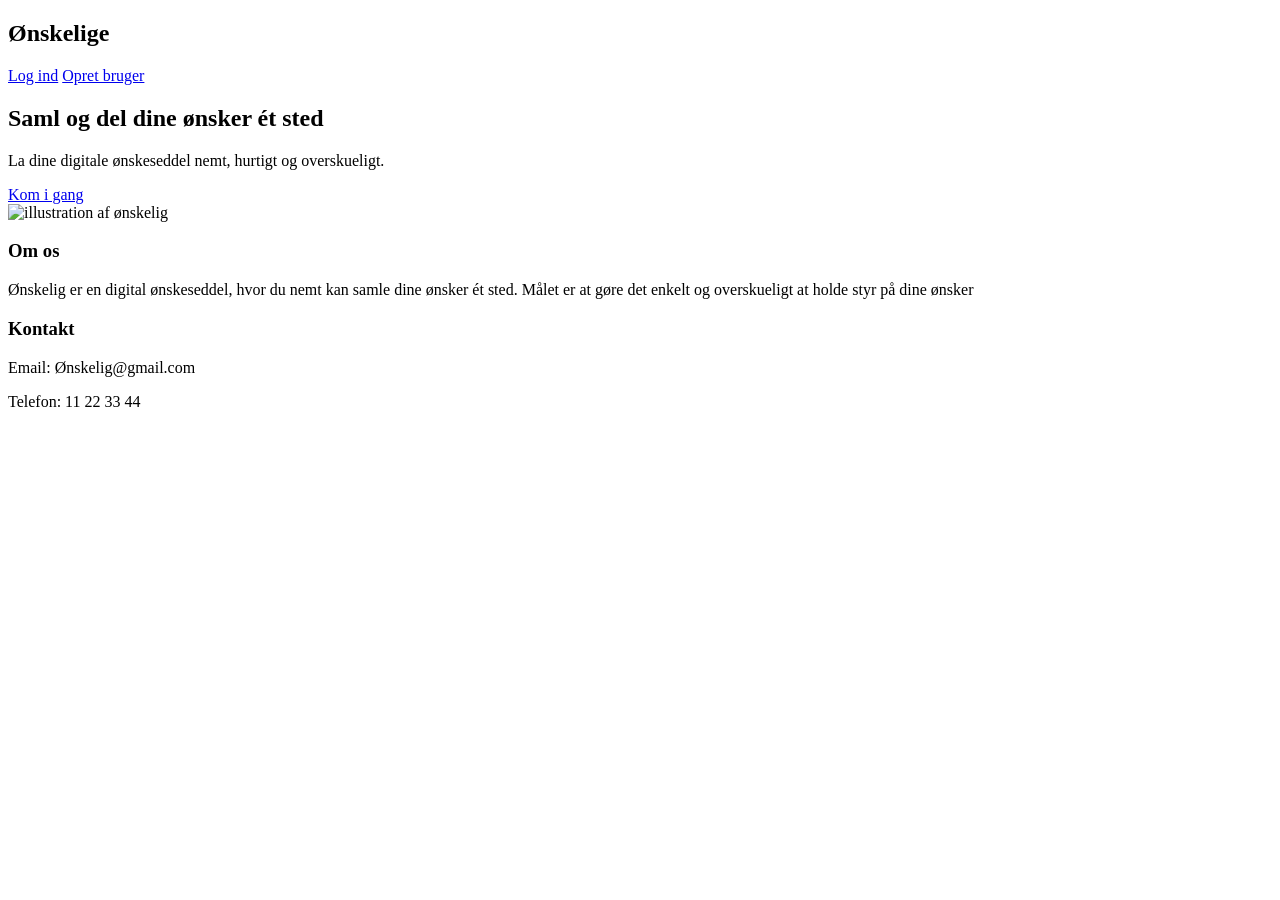
==== src/main/resources/templates/index.html @ 17f8b538 "alt muligt" ====
<!DOCTYPE html>
<html lang="en">
<head>
    <meta charset="UTF-8">
    <title>Ønskelige</title>
    <link rel="stylesheet" href="style.css">
</head>
<body>
<header class="hero">
    <nav class="navbar">
        <h1 class="logo">Ønskelige</h1>
        <div class="nav-buttons">
            <a href="/login" class="btn">Log ind</a>
            <a href="/register" class="btn btn-primary">Opret bruger</a>
        </div>
    </nav>

    <section class="hero-content">
        <div class="hero-text">
            <h2> Saml og del dine ønsker ét sted</h2>
            <p>La dine digitale ønskeseddel nemt, hurtigt og overskueligt.</p>
            <a href="/register" class="btn btn-primary">Kom i gang</a>
        </div>

        <div class="hero-image">
            <img src="/static/wishlist.jpg" alt="illustration af ønskelig">
        </div>
    </section>
</header>

<main>
    <section class="about">
        <h3>Om os</h3>
        <p>Ønskelig er en digital ønskeseddel, hvor du nemt kan samle dine ønsker ét sted.
            Målet er at gøre det enkelt og overskueligt at holde styr på dine ønsker
        </p>
    </section>

    <section class="contact">
        <h3>Kontakt</h3>
        <p>Email: Ønskelig@gmail.com</p>
        <p>Telefon: 11 22 33 44</p>
    </section>
</main>




</body>
</html>
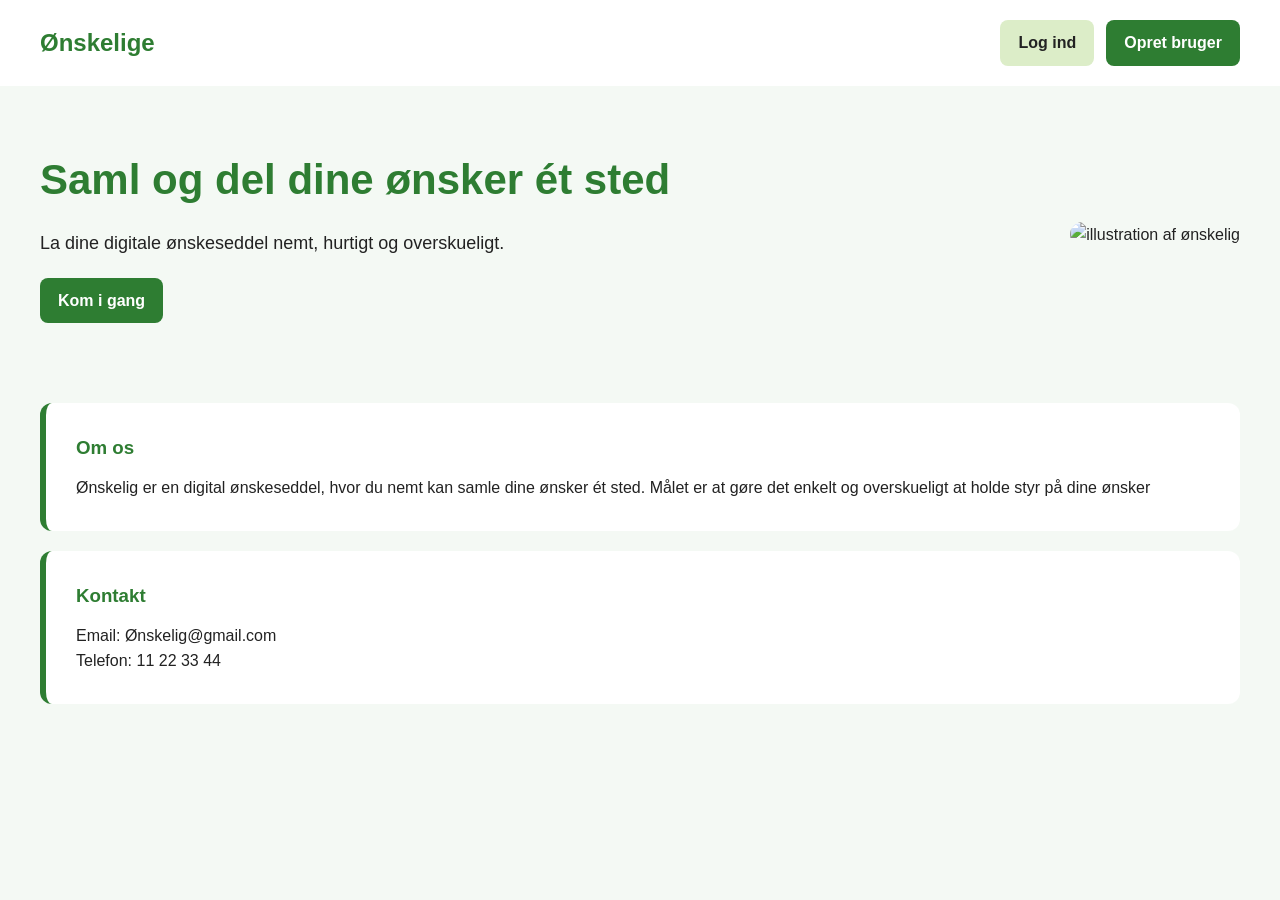
==== commit 1a9a1ae6: "Merge remote-tracking branch 'origin/main' # Conflicts: #	src/main/resources/templates/login.html" ====
--- a/src/main/resources/templates/index.html
+++ b/src/main/resources/templates/index.html
@@ -3,7 +3,7 @@
 <head>
     <meta charset="UTF-8">
     <title>Ønskelige</title>
-    <link rel="stylesheet" href="style.css">
+    <link rel="stylesheet" href="../static/css/style.css">
 </head>
 <body>
 <header class="hero">
--- a/src/main/resources/static/css/style.css
+++ b/src/main/resources/static/css/style.css
@@ -0,0 +1,101 @@
+:root {
+    --primary-color: #2e7d32;
+    --primary-light: #66bb6a;
+    --backround-color: #f4f9f4;
+    --button-light: #dcedc8;
+    --text-color: #222;
+    --white: #ffffff;
+}
+
+* {
+    margin: 0;
+    padding: 0;
+    box-sizing: border-box;
+}
+
+body {
+    font-family: Arial, sans-serif;
+    background-color: var(--backround-color);
+    color: var(--text-color);
+    line-height: 1.6;
+}
+
+.navbar {
+    display: flex;
+    justify-content: space-between;
+    align-items: center;
+    padding: 20px 40px;
+    background-color: var(--white);
+}
+
+.logo {
+    front-size: 28px;
+    color: var(--primary-color);
+}
+
+.nav-buttons {
+    display: flex;
+    gap: 12px;
+}
+
+.btn {
+    text-decoration: none;
+    padding: 10px 18px;
+    border-radius: 8px;
+    background-color: var(--button-light);
+    color: var(--text-color);
+    font-weight: bold;
+    display: inline-block;
+    transition: 0.2s;
+}
+
+.btn-primary {
+    background-color: var(--primary-color);
+    color: var(--white);
+}
+
+.btn:hover {
+    opacity: 0.9;
+    transform: scale(1.03);
+}
+
+.hero-content {
+    display: flex;
+    justify-content: space-between;
+    align-items: center;
+    padding: 60px 40px;
+    gap: 40px;
+    flex-wrap: wrap;
+}
+
+.hero-text h2 {
+    font-size: 42px;
+    margin-bottom: 16px;
+    color: var(--primary-color);
+}
+
+.hero-text p {
+    margin-bottom: 20px;
+    font-size: 18px;
+}
+
+.hero-image img {
+    width: 100%;
+    max-width: 400px;
+    border-radius: 16px;
+}
+
+.about,
+.contact {
+    background-color: var(--white);
+    margin: 20px 40px;
+    padding: 30px;
+    border-radius: 12px;
+    border-left: 6px solid var(--primary-color);
+}
+
+.about h3,
+.contact h3 {
+    margin-bottom: 12px;
+    color: var(--primary-color);
+}
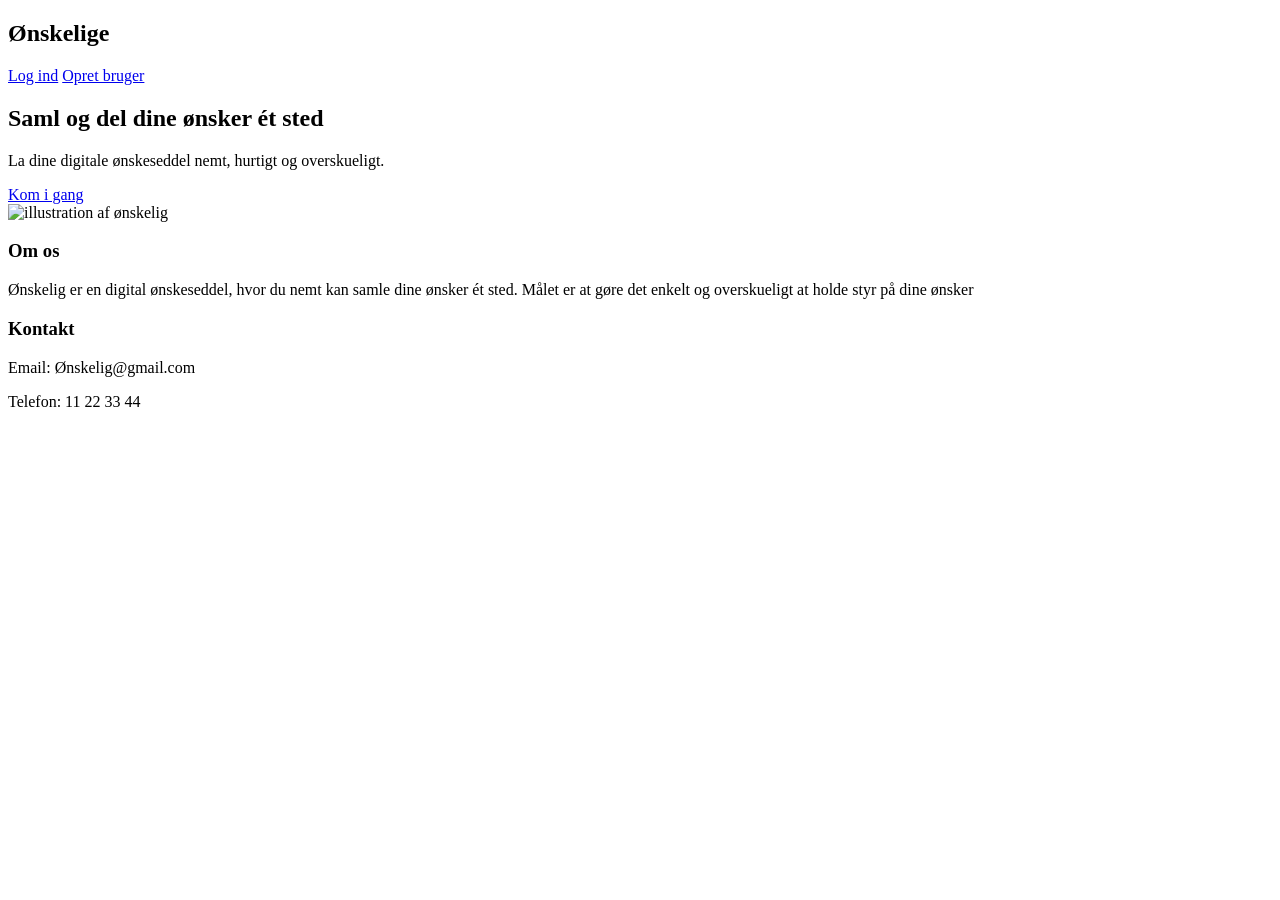
==== commit 60a78c0d: "." ====
--- a/src/main/resources/templates/index.html
+++ b/src/main/resources/templates/index.html
@@ -3,7 +3,7 @@
 <head>
     <meta charset="UTF-8">
     <title>Ønskelige</title>
-    <link rel="stylesheet" href="../static/css/style.css">
+    <link rel="stylesheet" href="/css/style.css">
 </head>
 <body>
 <header class="hero">
